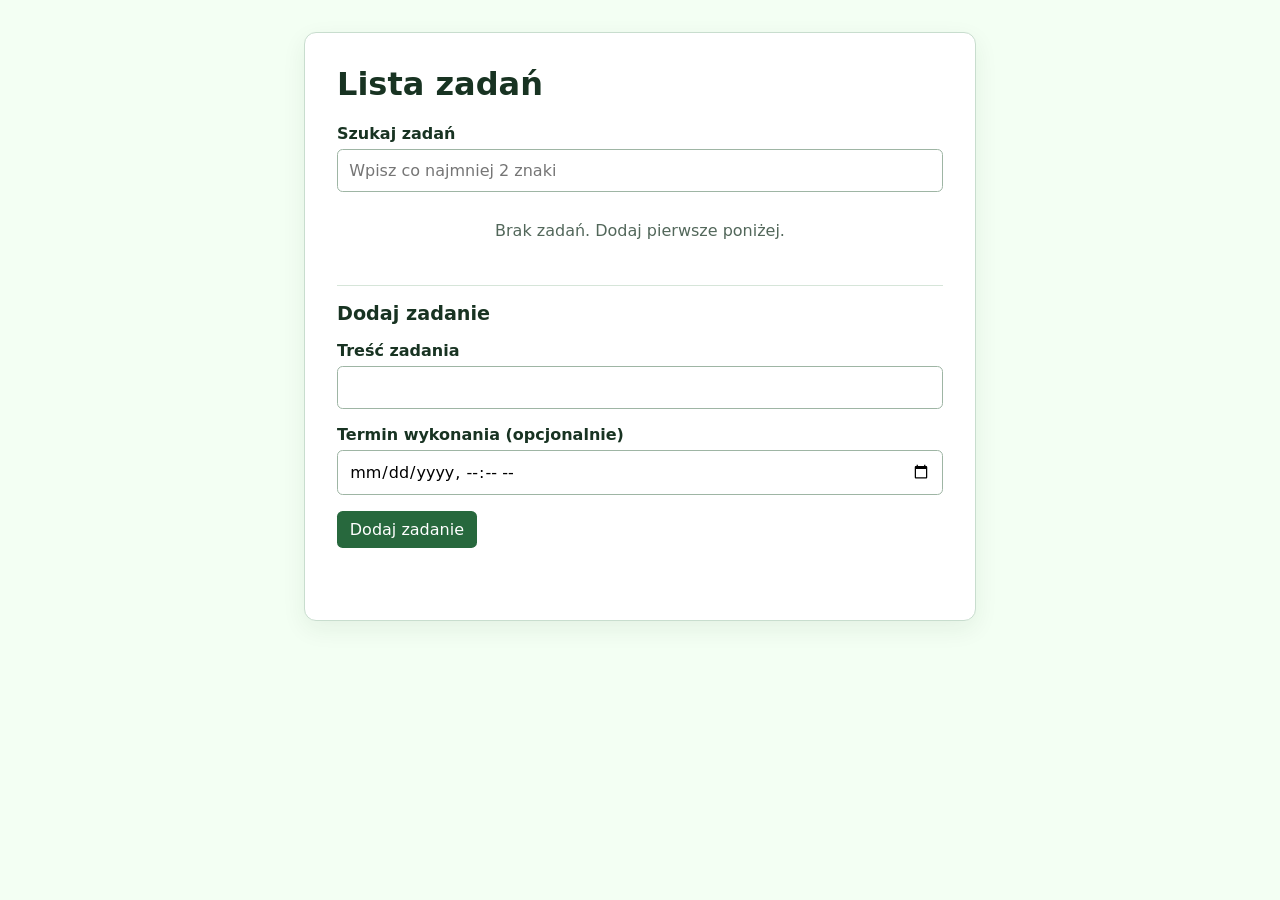
==== lab-b/index.html @ 9500f4fe "final Lab B" ====
<!doctype html>
<html lang="pl">
    <head>
        <meta charset="UTF-8">
        <meta name="viewport" content="width=device-width, initial-scale=1">
        <title>Lista zadań</title>
        <link rel="stylesheet" href="styles.css" type="text/css">
        <script src="scripts.js" defer></script>
    </head>
    <body>
        <main id="todo-ctn">
            <h1>Lista zadań</h1>

            <label for="todo-search-input">Szukaj zadań</label>
            <input type="search" id="todo-search-input" placeholder="Wpisz co najmniej 2 znaki">

            <ul id="todo-list" aria-live="polite"></ul>

            <form id="todo-form">
                <h2>Dodaj zadanie</h2>
                <label for="todo-title-input">Treść zadania</label>
                <input type="text" id="todo-title-input" minlength="3" maxlength="255" required>
                <label for="todo-due-input">Termin wykonania (opcjonalnie)</label>
                <input type="datetime-local" id="todo-due-input">
                <button id="todo-add-btn" type="submit">Dodaj zadanie</button>
            </form>

            <p id="todo-message" role="status" aria-live="polite"></p>
        </main>
    </body>
</html>
---- lab-b/styles.css ----
* {
  box-sizing: border-box;
}

body {
  margin: 0;
  padding: 2rem 1rem;
  background-color: #f3fff3;
  color: #183322;
  font-family: system-ui, sans-serif;
}

#todo-ctn {
  width: min(100%, 42rem);
  margin: 0 auto;
  padding: 2rem;
  border: 1px solid #c8ddce;
  border-radius: 0.75rem;
  background: #fff;
  box-shadow: 0 0.5rem 1.5rem #18332212;
}

h1 {
  margin-top: 0;
}

label,
input {
  display: block;
  width: 100%;
}

label {
  margin: 1rem 0 0.35rem;
  font-weight: 600;
}

input {
  padding: 0.7rem;
  border: 1px solid #9eb5a4;
  border-radius: 0.35rem;
  font: inherit;
}

input:focus,
button:focus-visible {
  outline: 3px solid #7bb88e;
  outline-offset: 2px;
}

#todo-list {
  display: grid;
  gap: 0.6rem;
  margin: 1rem 0 2rem;
  padding: 0;
  list-style: none;
}

.todo-item {
  display: flex;
  align-items: center;
  gap: 0.75rem;
  min-height: 3rem;
  padding: 0.55rem 0.7rem;
  border: 1px solid #d6e5d9;
  border-radius: 0.4rem;
  cursor: text;
}

.task-title {
  flex: 1;
  padding: 0;
  border: 0;
  background: transparent;
  color: inherit;
  font: inherit;
  text-align: left;
  cursor: text;
}

.task-due-date {
  color: #52675a;
  font-size: 0.875rem;
}

.delete-task,
#todo-add-btn {
  padding: 0.55rem 0.8rem;
  border: 0;
  border-radius: 0.35rem;
  background: #27683d;
  color: #fff;
  font: inherit;
  cursor: pointer;
}

.delete-task {
  background: #a52d36;
}

#todo-form {
  padding-top: 1rem;
  border-top: 1px solid #d6e5d9;
}

#todo-form h2 {
  margin: 0;
  font-size: 1.2rem;
}

#todo-add-btn {
  margin-top: 1rem;
}

.task-edit-input {
  flex: 1;
  min-width: 0;
}

.task-edit-form {
  display: flex;
  flex: 1;
  flex-wrap: wrap;
  gap: 0.6rem;
}

.task-edit-due-input {
  flex: 1;
  min-width: 12rem;
}

.save-task {
  padding: 0.55rem 0.8rem;
  border: 0;
  border-radius: 0.35rem;
  background: #27683d;
  color: #fff;
  font: inherit;
  cursor: pointer;
}

.empty-state {
  padding: 0.8rem;
  color: #52675a;
  text-align: center;
}

#todo-message {
  min-height: 1.5em;
  margin-bottom: 0;
  color: #a52d36;
}

@media (max-width: 32rem) {
  #todo-ctn {
    padding: 1.25rem;
  }

  .todo-item {
    flex-wrap: wrap;
  }

  .task-due-date {
    order: 1;
    width: 100%;
  }
}
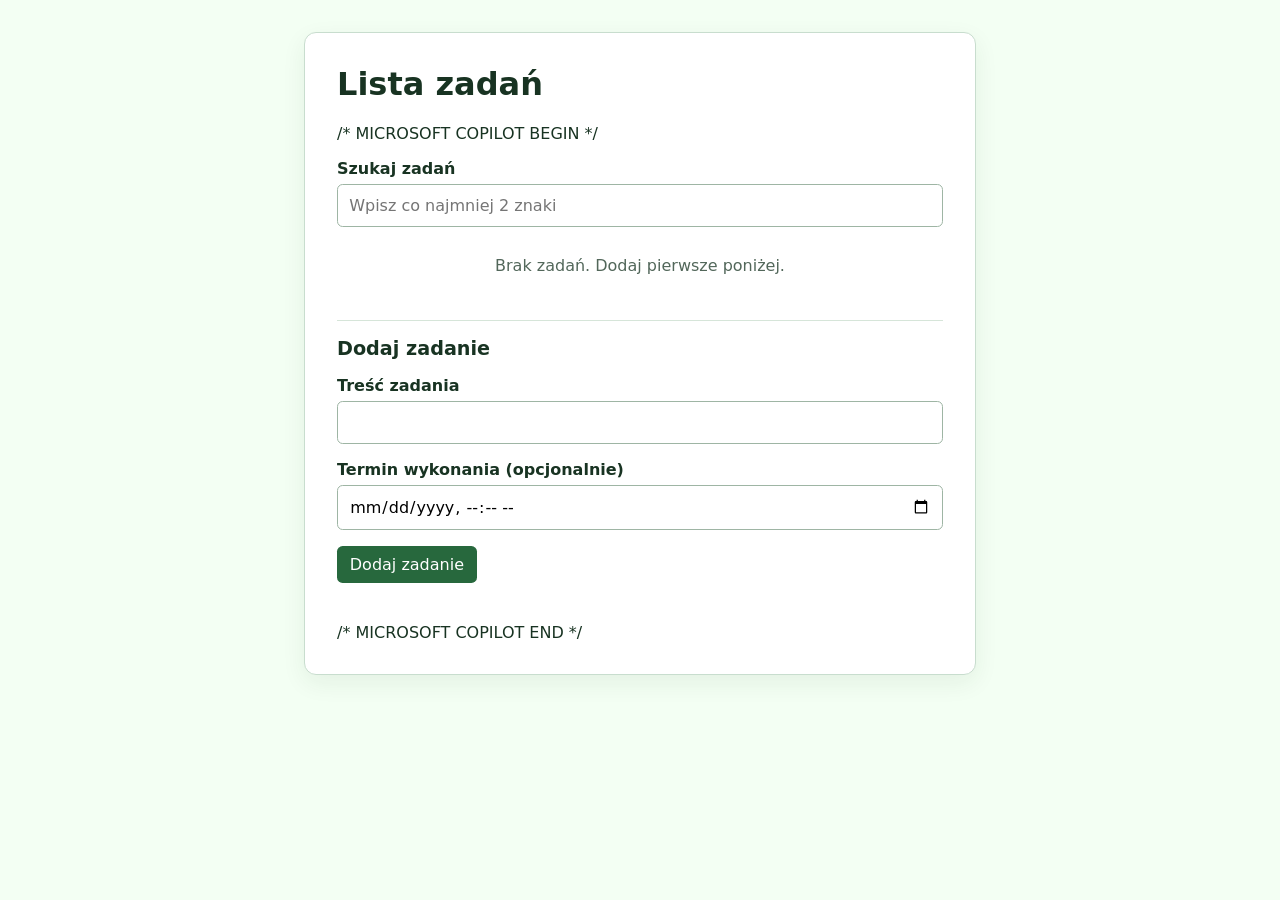
==== commit a36342a1: "add llm gen code watermarks" ====
--- a/lab-b/index.html
+++ b/lab-b/index.html
@@ -10,6 +10,8 @@
     <body>
         <main id="todo-ctn">
             <h1>Lista zadań</h1>
+
+            /* MICROSOFT COPILOT BEGIN */
 
             <label for="todo-search-input">Szukaj zadań</label>
             <input type="search" id="todo-search-input" placeholder="Wpisz co najmniej 2 znaki">
@@ -26,6 +28,8 @@
             </form>
 
             <p id="todo-message" role="status" aria-live="polite"></p>
+
+            /* MICROSOFT COPILOT END */
         </main>
     </body>
 </html>
